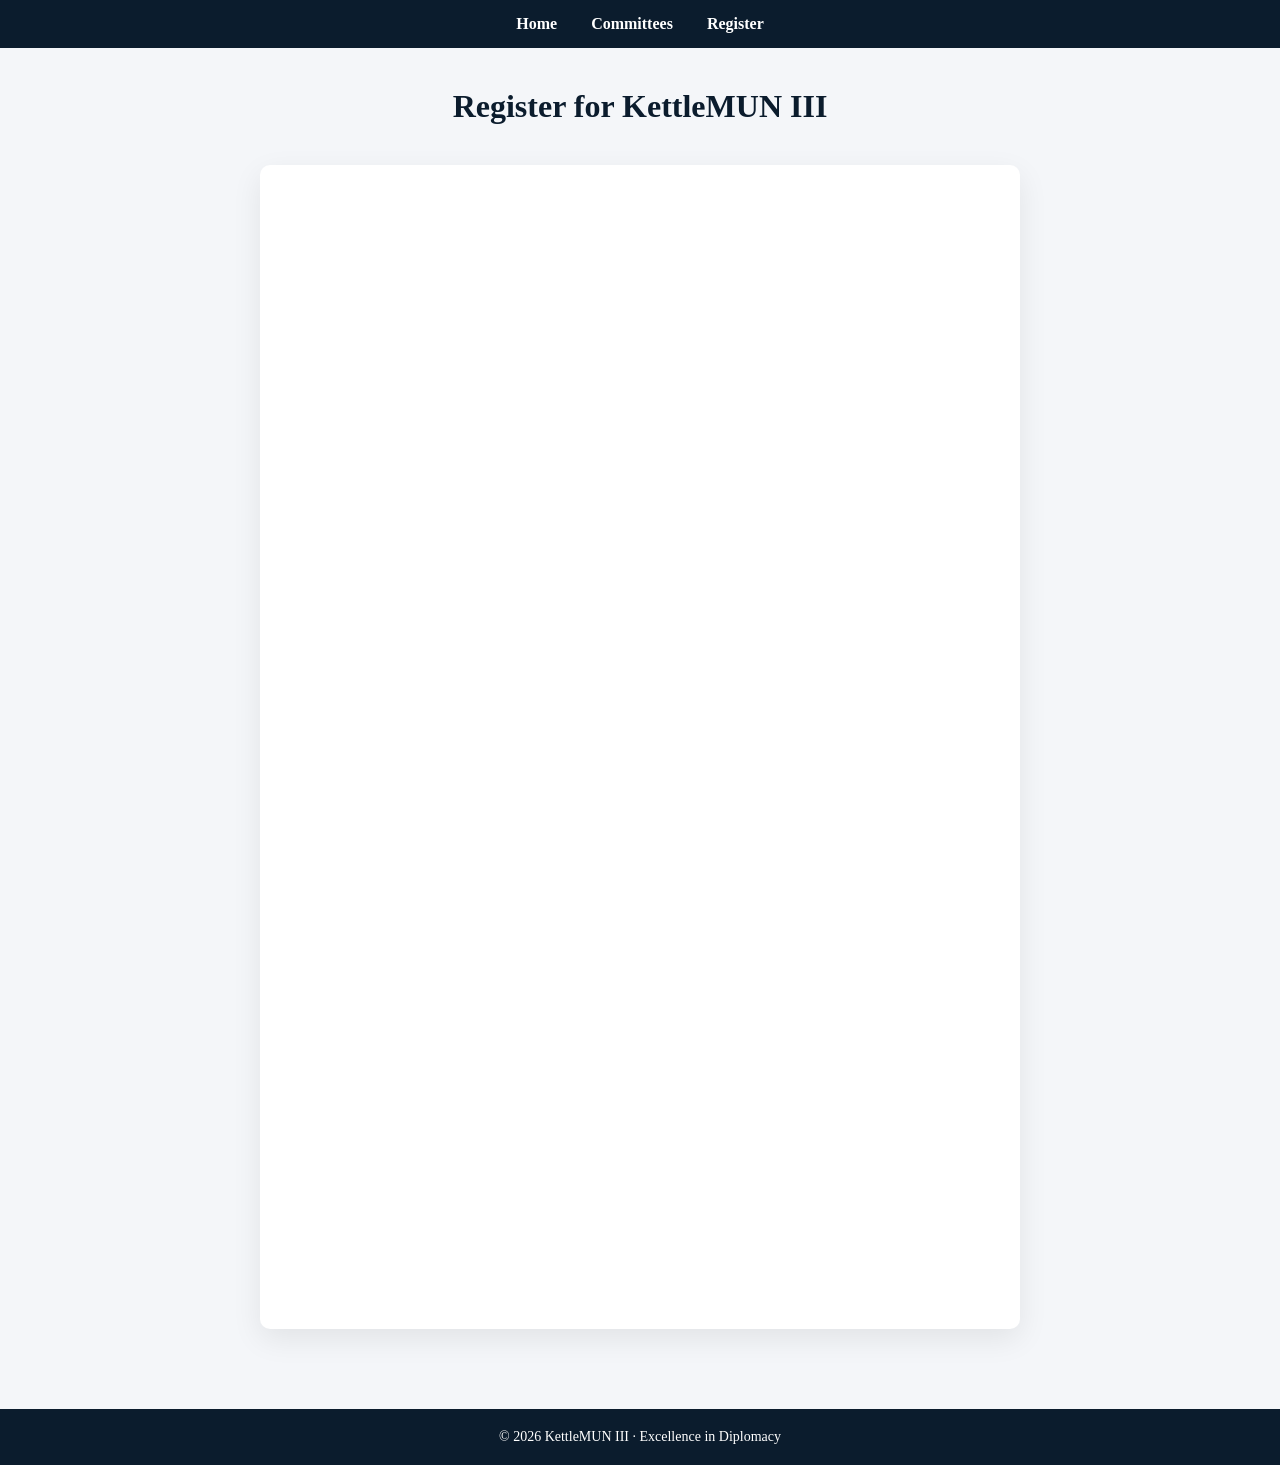
==== register.html @ 4110f822 "Update registration page to use Google Form Replaced the registration form with an embedded Google F" ====
<!DOCTYPE html>
<html lang="en">
<head>
<meta charset="UTF-8">
<meta name="viewport" content="width=device-width, initial-scale=1.0">
<title>Register | KettleMUN III</title>

<style>
body {
    margin: 0;
    font-family: 'Georgia', serif;
    background-color: #f4f6f9;
    color: #0b1c2d;
}

/* Navigation */
nav {
    background-color: #0b1c2d;
    padding: 15px;
    text-align: center;
}

nav a {
    color: white;
    text-decoration: none;
    margin: 0 15px;
    font-weight: bold;
}

nav a:hover {
    text-decoration: underline;
}

/* Page Title */
h2 {
    text-align: center;
    margin-top: 40px;
    font-size: 32px;
}

/* Form Card */
.form-wrapper {
    max-width: 700px;
    margin: 40px auto 80px auto;
    background: white;
    padding: 30px;
    border-radius: 10px;
    box-shadow: 0 10px 30px rgba(0,0,0,0.08);
}

/* Footer */
footer {
    text-align: center;
    padding: 20px;
    background-color: #0b1c2d;
    color: white;
    font-size: 14px;
}
</style>

</head>
<body>

<nav>
    <a href="index.html">Home</a>
    <a href="committees.html">Committees</a>
    <a href="register.html">Register</a>
</nav>

<h2>Register for KettleMUN III</h2>

<div class="form-wrapper">
    <iframe 
        src="https://docs.google.com/forms/d/e/1FAIpQLSfvKsVMjOISKQipTZkkFKUMVm0zrSL0dztFTwyBkgra3buXCA/viewform?embedded=true" 
        width="100%" 
        height="1100" 
        frameborder="0" 
        marginheight="0" 
        marginwidth="0">
        Loading…
    </iframe>
</div>

<footer>
    © 2026 KettleMUN III · Excellence in Diplomacy
</footer>

</body>
</html>
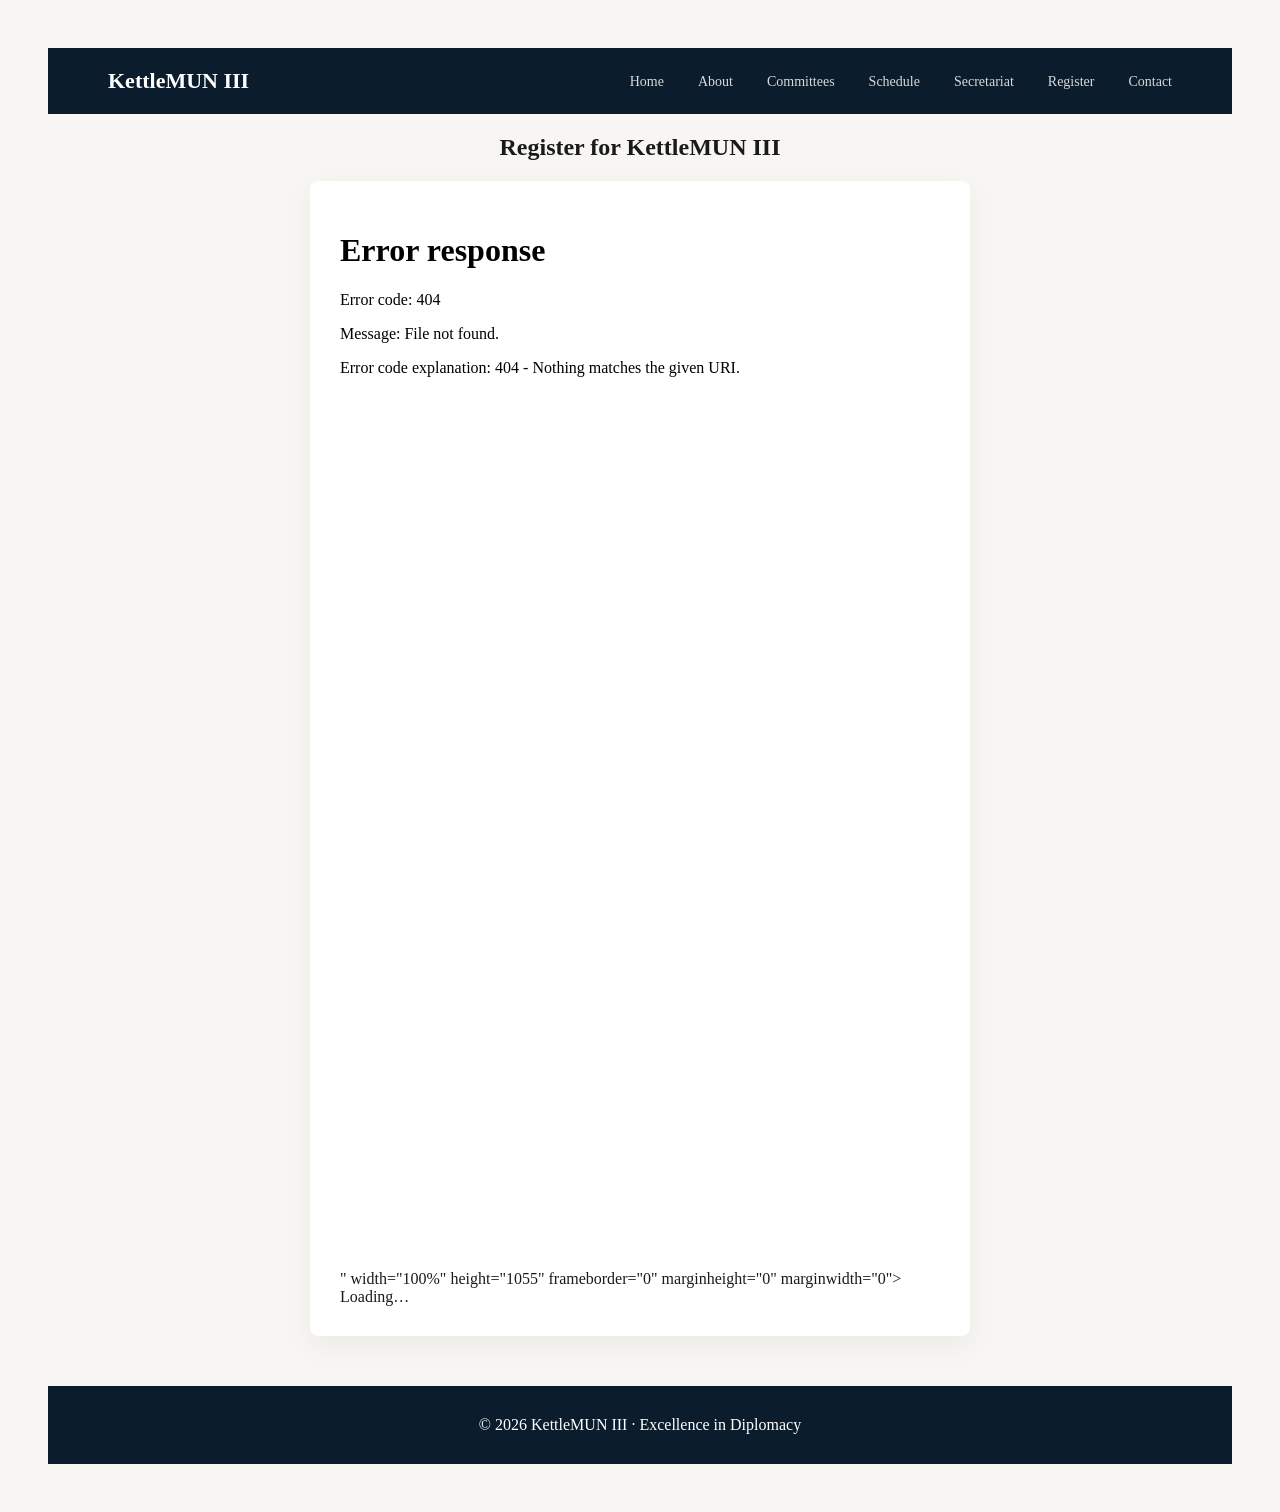
==== commit 0fe572cc: "Revamp register.html layout and styles" ====
--- a/register.html
+++ b/register.html
@@ -1,82 +1,82 @@
 <!DOCTYPE html>
 <html lang="en">
 <head>
-<meta charset="UTF-8">
-<meta name="viewport" content="width=device-width, initial-scale=1.0">
-<title>Register | KettleMUN III</title>
-
-<style>
-body {
-    margin: 0;
-    font-family: 'Georgia', serif;
-    background-color: #f4f6f9;
-    color: #0b1c2d;
-}
-
-/* Navigation */
-nav {
-    background-color: #0b1c2d;
-    padding: 15px;
-    text-align: center;
-}
-
-nav a {
-    color: white;
-    text-decoration: none;
-    margin: 0 15px;
-    font-weight: bold;
-}
-
-nav a:hover {
-    text-decoration: underline;
-}
-
-/* Page Title */
-h2 {
-    text-align: center;
-    margin-top: 40px;
-    font-size: 32px;
-}
-
-/* Form Card */
-.form-wrapper {
-    max-width: 700px;
-    margin: 40px auto 80px auto;
-    background: white;
-    padding: 30px;
-    border-radius: 10px;
-    box-shadow: 0 10px 30px rgba(0,0,0,0.08);
-}
-
-/* Footer */
-footer {
-    text-align: center;
-    padding: 20px;
-    background-color: #0b1c2d;
-    color: white;
-    font-size: 14px;
-}
-</style>
-
+    <meta charset="UTF-8">
+    <meta name="viewport" content="width=device-width, initial-scale=1.0">
+    <title>Register | KettleMUN III</title>
+    <style>
+        body {
+            font-family: 'Georgia', serif;
+            background: #f8f6f3;
+            color: #1a1a1a;
+            padding: 40px;
+        }
+        nav {
+            background: #0b1c2d;
+            padding: 20px 60px;
+            display: flex;
+            justify-content: space-between;
+            align-items: center;
+        }
+        nav h1 {
+            color: white;
+            margin: 0;
+            font-size: 22px;
+        }
+        nav a {
+            color: #d9d9d9;
+            text-decoration: none;
+            margin-left: 30px;
+            font-size: 14px;
+        }
+        nav a:hover {
+            color: white;
+        }
+        h2 {
+            text-align: center;
+            margin-bottom: 20px;
+        }
+        .form-wrapper {
+            max-width: 600px;
+            margin: auto;
+            background: white;
+            padding: 30px;
+            border-radius: 8px;
+            box-shadow: 0 10px 30px rgba(0,0,0,0.05);
+        }
+        footer {
+            background: #0b1c2d;
+            color: white;
+            text-align: center;
+            padding: 30px;
+            margin-top: 50px;
+        }
+    </style>
 </head>
 <body>
 
 <nav>
-    <a href="index.html">Home</a>
-    <a href="committees.html">Committees</a>
-    <a href="register.html">Register</a>
+    <h1>KettleMUN III</h1>
+    <div>
+        <a href="index.html">Home</a>
+        <a href="about.html">About</a>
+        <a href="committees.html">Committees</a>
+        <a href="schedule.html">Schedule</a>
+        <a href="secretariat.html">Secretariat</a>
+        <a href="register.html">Register</a>
+        <a href="contact.html">Contact</a>
+    </div>
 </nav>
 
 <h2>Register for KettleMUN III</h2>
 
 <div class="form-wrapper">
-    <iframe 
-        src="https://docs.google.com/forms/d/e/1FAIpQLSfvKsVMjOISKQipTZkkFKUMVm0zrSL0dztFTwyBkgra3buXCA/viewform?embedded=true" 
-        width="100%" 
-        height="1100" 
-        frameborder="0" 
-        marginheight="0" 
-        marginwidth="0">
+    <iframe src="<iframe src="https://docs.google.com/forms/d/e/1FAIpQLSfvKsVMjOISKQipTZkkFKUMVm0zrSL0dztFTwyBkgra3buXCA/viewform?embedded=true" width="640" height="1055" frameborder="0" marginheight="0" marginwidth="0">Loading…</iframe>" 
+            width="100%" 
+            height="1055" 
+            frameborder="0" 
+            marginheight="0" 
+            marginwidth="0">
         Loading…
     </iframe>
 </div>
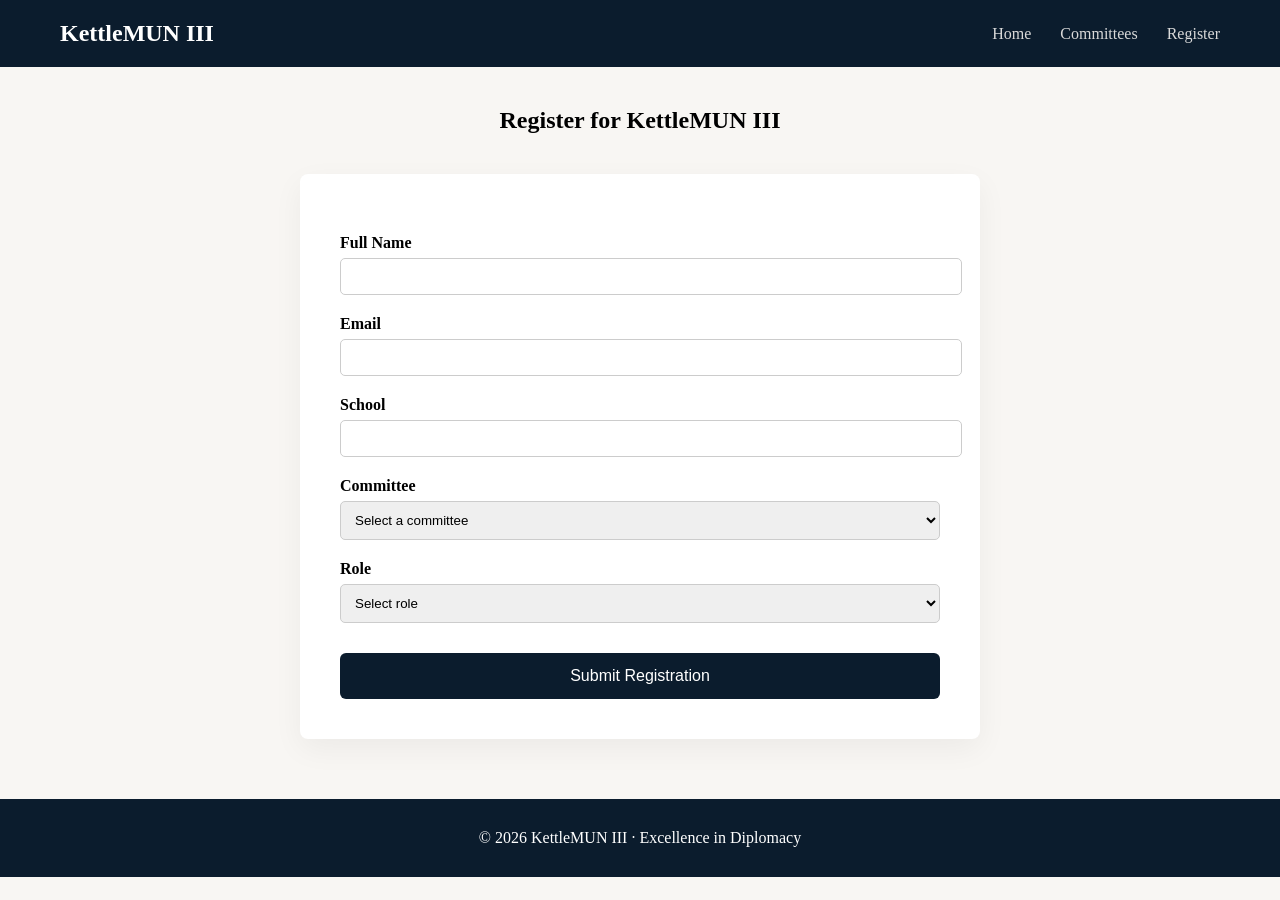
==== commit 487a5da5: "Refactor register.html with form and script Updated the registration form layout and added a custom " ====
--- a/register.html
+++ b/register.html
@@ -1,89 +1,169 @@
 <!DOCTYPE html>
 <html lang="en">
 <head>
-    <meta charset="UTF-8">
-    <meta name="viewport" content="width=device-width, initial-scale=1.0">
-    <title>Register | KettleMUN III</title>
-    <style>
-        body {
-            font-family: 'Georgia', serif;
-            background: #f8f6f3;
-            color: #1a1a1a;
-            padding: 40px;
-        }
-        nav {
-            background: #0b1c2d;
-            padding: 20px 60px;
-            display: flex;
-            justify-content: space-between;
-            align-items: center;
-        }
-        nav h1 {
-            color: white;
-            margin: 0;
-            font-size: 22px;
-        }
-        nav a {
-            color: #d9d9d9;
-            text-decoration: none;
-            margin-left: 30px;
-            font-size: 14px;
-        }
-        nav a:hover {
-            color: white;
-        }
-        h2 {
-            text-align: center;
-            margin-bottom: 20px;
-        }
-        .form-wrapper {
-            max-width: 600px;
-            margin: auto;
-            background: white;
-            padding: 30px;
-            border-radius: 8px;
-            box-shadow: 0 10px 30px rgba(0,0,0,0.05);
-        }
-        footer {
-            background: #0b1c2d;
-            color: white;
-            text-align: center;
-            padding: 30px;
-            margin-top: 50px;
-        }
-    </style>
+<meta charset="UTF-8">
+<meta name="viewport" content="width=device-width, initial-scale=1.0">
+<title>Register | KettleMUN III</title>
+
+<style>
+body {
+    font-family: 'Georgia', serif;
+    background: #f8f6f3;
+    margin: 0;
+}
+
+nav {
+    background: #0b1c2d;
+    padding: 20px 60px;
+    display: flex;
+    justify-content: space-between;
+    align-items: center;
+}
+
+nav h1 {
+    color: white;
+    margin: 0;
+}
+
+nav a {
+    color: #d9d9d9;
+    text-decoration: none;
+    margin-left: 25px;
+}
+
+nav a:hover {
+    color: white;
+}
+
+h2 {
+    text-align: center;
+    margin-top: 40px;
+}
+
+form {
+    max-width: 600px;
+    margin: 40px auto;
+    background: white;
+    padding: 40px;
+    border-radius: 8px;
+    box-shadow: 0 10px 30px rgba(0,0,0,0.05);
+}
+
+label {
+    display: block;
+    margin-top: 20px;
+    font-weight: bold;
+}
+
+input, select {
+    width: 100%;
+    padding: 10px;
+    margin-top: 6px;
+    border-radius: 5px;
+    border: 1px solid #ccc;
+}
+
+button {
+    margin-top: 30px;
+    padding: 14px;
+    width: 100%;
+    background: #0b1c2d;
+    color: white;
+    border: none;
+    border-radius: 6px;
+    font-size: 16px;
+    cursor: pointer;
+}
+
+button:hover {
+    background: #1b2f48;
+}
+
+.success {
+    text-align: center;
+    margin-top: 20px;
+    color: green;
+    display: none;
+}
+
+footer {
+    background: #0b1c2d;
+    color: white;
+    text-align: center;
+    padding: 30px;
+    margin-top: 60px;
+}
+</style>
 </head>
+
 <body>
 
 <nav>
-    <h1>KettleMUN III</h1>
-    <div>
-        <a href="index.html">Home</a>
-        <a href="about.html">About</a>
-        <a href="committees.html">Committees</a>
-        <a href="schedule.html">Schedule</a>
-        <a href="secretariat.html">Secretariat</a>
-        <a href="register.html">Register</a>
-        <a href="contact.html">Contact</a>
-    </div>
+<h1>KettleMUN III</h1>
+<div>
+<a href="index.html">Home</a>
+<a href="committees.html">Committees</a>
+<a href="register.html">Register</a>
+</div>
 </nav>
 
 <h2>Register for KettleMUN III</h2>
 
-<div class="form-wrapper">
-    <iframe src="<iframe src="https://docs.google.com/forms/d/e/1FAIpQLSfvKsVMjOISKQipTZkkFKUMVm0zrSL0dztFTwyBkgra3buXCA/viewform?embedded=true" width="640" height="1055" frameborder="0" marginheight="0" marginwidth="0">Loading…</iframe>" 
-            width="100%" 
-            height="1055" 
-            frameborder="0" 
-            marginheight="0" 
-            marginwidth="0">
-        Loading…
-    </iframe>
+<form id="customForm">
+
+<label>Full Name</label>
+<input type="text" name="entry.1443637798" required>
+
+<label>Email</label>
+<input type="email" name="entry.69260781" required>
+
+<label>School</label>
+<input type="text" name="entry.1897826115" required>
+
+<label>Committee</label>
+<select name="entry.830382605" required>
+<option value="">Select a committee</option>
+<option>Option 1</option>
+</select>
+
+<label>Role</label>
+<select name="entry.137987200" required>
+<option value="">Select role</option>
+<option>Delegate</option>
+<option>Chair</option>
+<option>Crisis Staff</option>
+</select>
+
+<button type="submit">Submit Registration</button>
+
+<div class="success" id="successMessage">
+Thank you for registering for KettleMUN III!
 </div>
 
+</form>
+
 <footer>
-    © 2026 KettleMUN III · Excellence in Diplomacy
+© 2026 KettleMUN III · Excellence in Diplomacy
 </footer>
+
+<script>
+const form = document.getElementById("customForm");
+
+form.addEventListener("submit", function(e) {
+    e.preventDefault();
+
+    const formData = new FormData(form);
+
+    fetch("https://docs.google.com/forms/d/e/1FAIpQLSfvKsVMjOISKQipTZkkFKUMVm0zrSL0dztFTwyBkgra3buXCA/formResponse", {
+        method: "POST",
+        mode: "no-cors",
+        body: formData
+    }).then(() => {
+        document.getElementById("successMessage").style.display = "block";
+        form.reset();
+    });
+});
+</script>
 
 </body>
 </html>
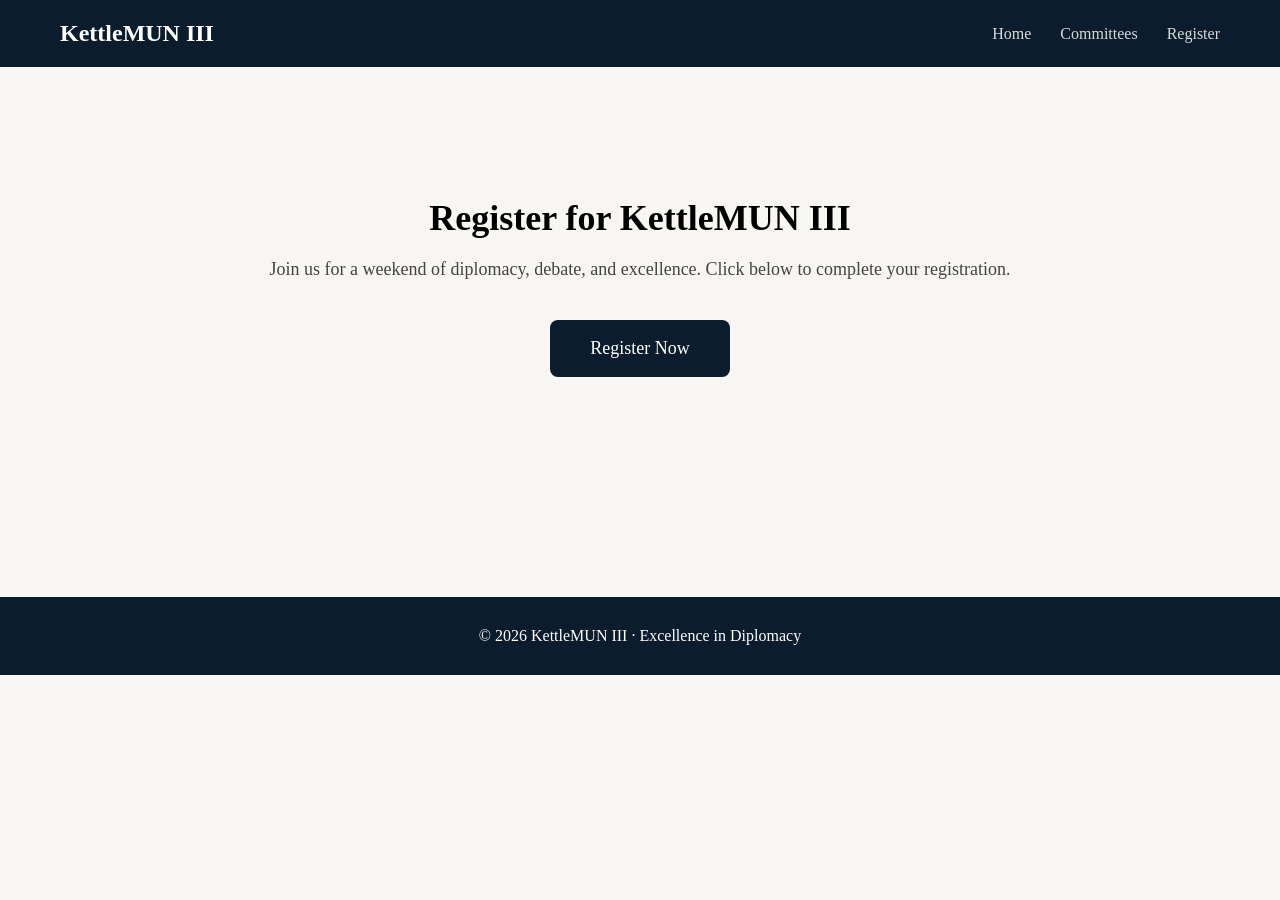
==== commit 0c1c79c5: "Revamp registration page layout and design Updated the registration page layout and style, replacing" ====
--- a/register.html
+++ b/register.html
@@ -35,55 +35,36 @@
     color: white;
 }
 
-h2 {
+.hero {
     text-align: center;
-    margin-top: 40px;
+    padding: 100px 20px;
 }
 
-form {
-    max-width: 600px;
-    margin: 40px auto;
-    background: white;
-    padding: 40px;
-    border-radius: 8px;
-    box-shadow: 0 10px 30px rgba(0,0,0,0.05);
+.hero h2 {
+    font-size: 36px;
+    margin-bottom: 20px;
 }
 
-label {
-    display: block;
-    margin-top: 20px;
-    font-weight: bold;
+.hero p {
+    font-size: 18px;
+    margin-bottom: 40px;
+    color: #444;
 }
 
-input, select {
-    width: 100%;
-    padding: 10px;
-    margin-top: 6px;
-    border-radius: 5px;
-    border: 1px solid #ccc;
+.register-btn {
+    background: #0b1c2d;
+    color: white;
+    padding: 18px 40px;
+    font-size: 18px;
+    text-decoration: none;
+    border-radius: 8px;
+    display: inline-block;
+    transition: 0.3s ease;
 }
 
-button {
-    margin-top: 30px;
-    padding: 14px;
-    width: 100%;
-    background: #0b1c2d;
-    color: white;
-    border: none;
-    border-radius: 6px;
-    font-size: 16px;
-    cursor: pointer;
-}
-
-button:hover {
+.register-btn:hover {
     background: #1b2f48;
-}
-
-.success {
-    text-align: center;
-    margin-top: 20px;
-    color: green;
-    display: none;
+    transform: translateY(-2px);
 }
 
 footer {
@@ -91,7 +72,7 @@
     color: white;
     text-align: center;
     padding: 30px;
-    margin-top: 60px;
+    margin-top: 120px;
 }
 </style>
 </head>
@@ -107,63 +88,25 @@
 </div>
 </nav>
 
+<section class="hero">
 <h2>Register for KettleMUN III</h2>
+<p>
+Join us for a weekend of diplomacy, debate, and excellence.  
+Click below to complete your registration.
+</p>
 
-<form id="customForm">
+<a 
+href="https://docs.google.com/forms/d/e/1FAIpQLSfvKsVMjOISKQipTZkkFKUMVm0zrSL0dztFTwyBkgra3buXCA/viewform" 
+target="_blank" 
+class="register-btn">
+Register Now
+</a>
 
-<label>Full Name</label>
-<input type="text" name="entry.1443637798" required>
-
-<label>Email</label>
-<input type="email" name="entry.69260781" required>
-
-<label>School</label>
-<input type="text" name="entry.1897826115" required>
-
-<label>Committee</label>
-<select name="entry.830382605" required>
-<option value="">Select a committee</option>
-<option>Option 1</option>
-</select>
-
-<label>Role</label>
-<select name="entry.137987200" required>
-<option value="">Select role</option>
-<option>Delegate</option>
-<option>Chair</option>
-<option>Crisis Staff</option>
-</select>
-
-<button type="submit">Submit Registration</button>
-
-<div class="success" id="successMessage">
-Thank you for registering for KettleMUN III!
-</div>
-
-</form>
+</section>
 
 <footer>
 © 2026 KettleMUN III · Excellence in Diplomacy
 </footer>
 
-<script>
-const form = document.getElementById("customForm");
-
-form.addEventListener("submit", function(e) {
-    e.preventDefault();
-
-    const formData = new FormData(form);
-
-    fetch("https://docs.google.com/forms/d/e/1FAIpQLSfvKsVMjOISKQipTZkkFKUMVm0zrSL0dztFTwyBkgra3buXCA/formResponse", {
-        method: "POST",
-        mode: "no-cors",
-        body: formData
-    }).then(() => {
-        document.getElementById("successMessage").style.display = "block";
-        form.reset();
-    });
-});
-</script>
-
 </body>
 </html>
